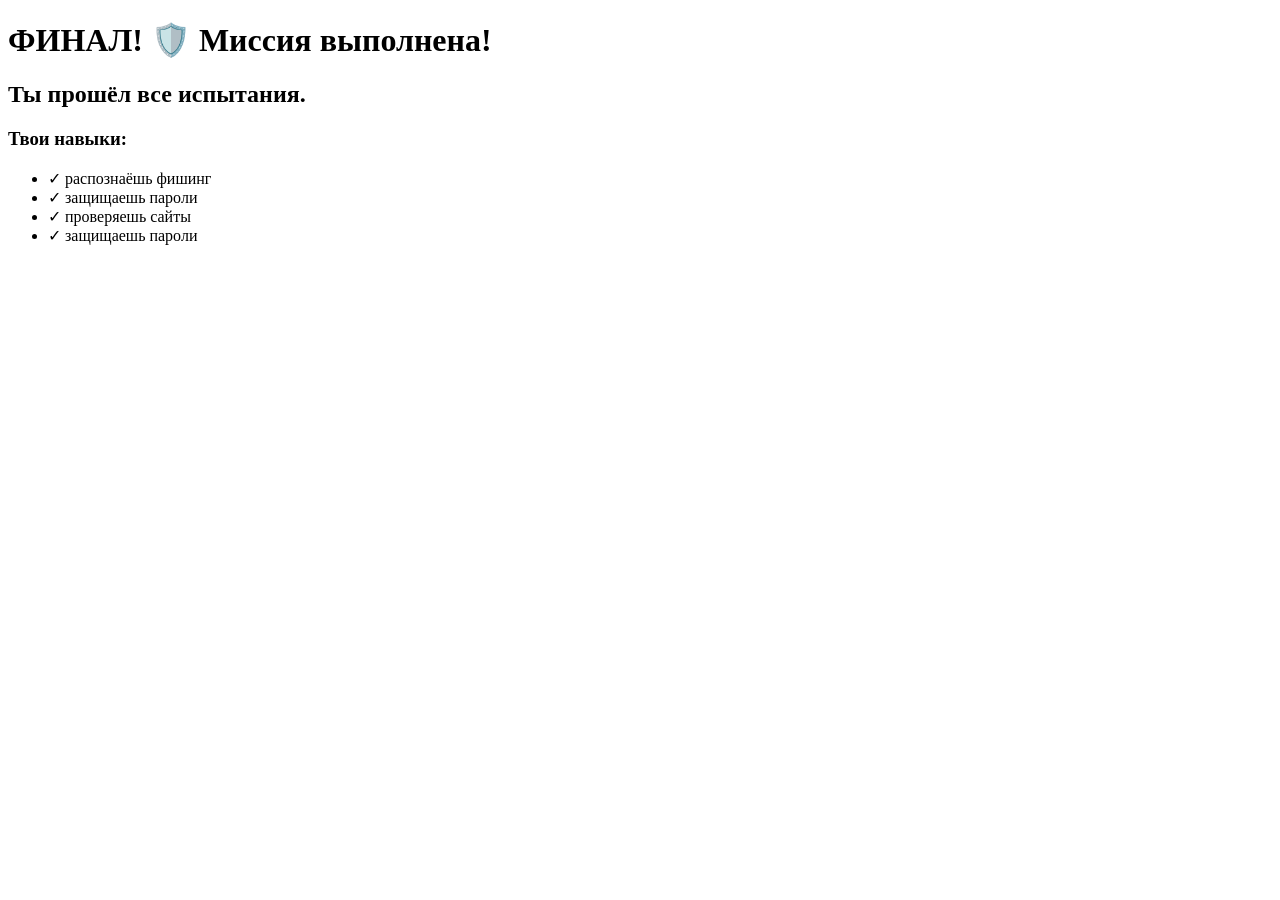
==== final.html @ 3f56449f "Update final.html" ====
<!DOCTYPE html>
<html lang="ru">
<head>
    <meta charset="UTF-8">
    <meta
        name="viewport"
        content="width=device-width, initial-scale=1.0"
    >
    <title>Квиз</title>
    <link
        rel="stylesheet"
        href="css/start.css"
    >
</head>
<body class="dark-theme">
    <div class="start-page">
        <h1 class="title">
            ФИНАЛ! 🛡️ Миссия выполнена!
        </h1>
        <h2>Ты прошёл все испытания.</h2>
        <p>
            <h3>Твои навыки:</h3>
            <ul>
                <li>✓ распознаёшь фишинг</li>
                <li>✓ защищаешь пароли</li>
                <li>✓ проверяешь сайты</li>
                <li>✓ защищаешь пароли</li>
            </ul>
        </p>
        <div id="modalScore">
            
        </div>
    </div>
    <script>
            const user = localStorage.getItem("username") || "Пользователь";

            modalScore.style.display = "flex";
        
            modalScore.innerHTML = `
                <div class="modal-content">
                    <h2>🏁 Квиз завершён</h2>
        
                    <p><b>${user}</b></p>
        
                    <p>✔ Правильных ответов: ${score}</p>
                    <p>❌ Неправильных ответов: ${wrong}</p>
        
                    <h3>
                        Вы набрали ${score} баллов
                    </h3>
        
                    <button id="close">Закрыть</button>
                </div>
            `;
        
            document
                .querySelector("#close")
                .addEventListener("click", () => {
                    modalScore.style.display = "none";
                })
    </script>
</body>
</html>
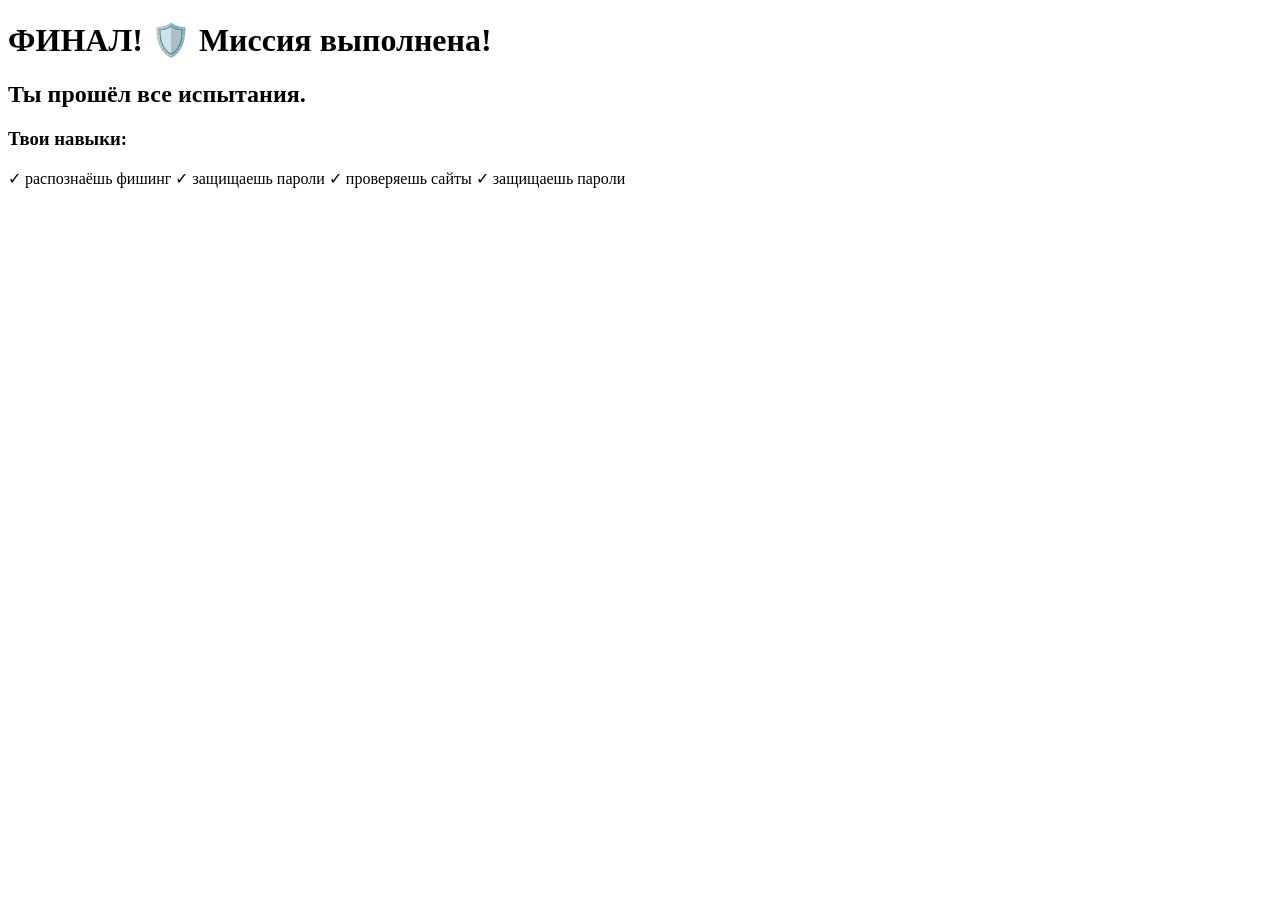
==== commit 6245b1db: "Update final.html" ====
--- a/final.html
+++ b/final.html
@@ -21,45 +21,16 @@
         <h2>Ты прошёл все испытания.</h2>
         <p>
             <h3>Твои навыки:</h3>
-            <ul>
-                <li>✓ распознаёшь фишинг</li>
-                <li>✓ защищаешь пароли</li>
-                <li>✓ проверяешь сайты</li>
-                <li>✓ защищаешь пароли</li>
-            </ul>
+                ✓ распознаёшь фишинг
+                ✓ защищаешь пароли
+                ✓ проверяешь сайты
+                ✓ защищаешь пароли
         </p>
         <div id="modalScore">
             
         </div>
     </div>
-    <script>
-            const user = localStorage.getItem("username") || "Пользователь";
-
-            modalScore.style.display = "flex";
-        
-            modalScore.innerHTML = `
-                <div class="modal-content">
-                    <h2>🏁 Квиз завершён</h2>
-        
-                    <p><b>${user}</b></p>
-        
-                    <p>✔ Правильных ответов: ${score}</p>
-                    <p>❌ Неправильных ответов: ${wrong}</p>
-        
-                    <h3>
-                        Вы набрали ${score} баллов
-                    </h3>
-        
-                    <button id="close">Закрыть</button>
-                </div>
-            `;
-        
-            document
-                .querySelector("#close")
-                .addEventListener("click", () => {
-                    modalScore.style.display = "none";
-                })
-    </script>
+    <script src="js/index.js"></script>    
 </body>
 </html>
 
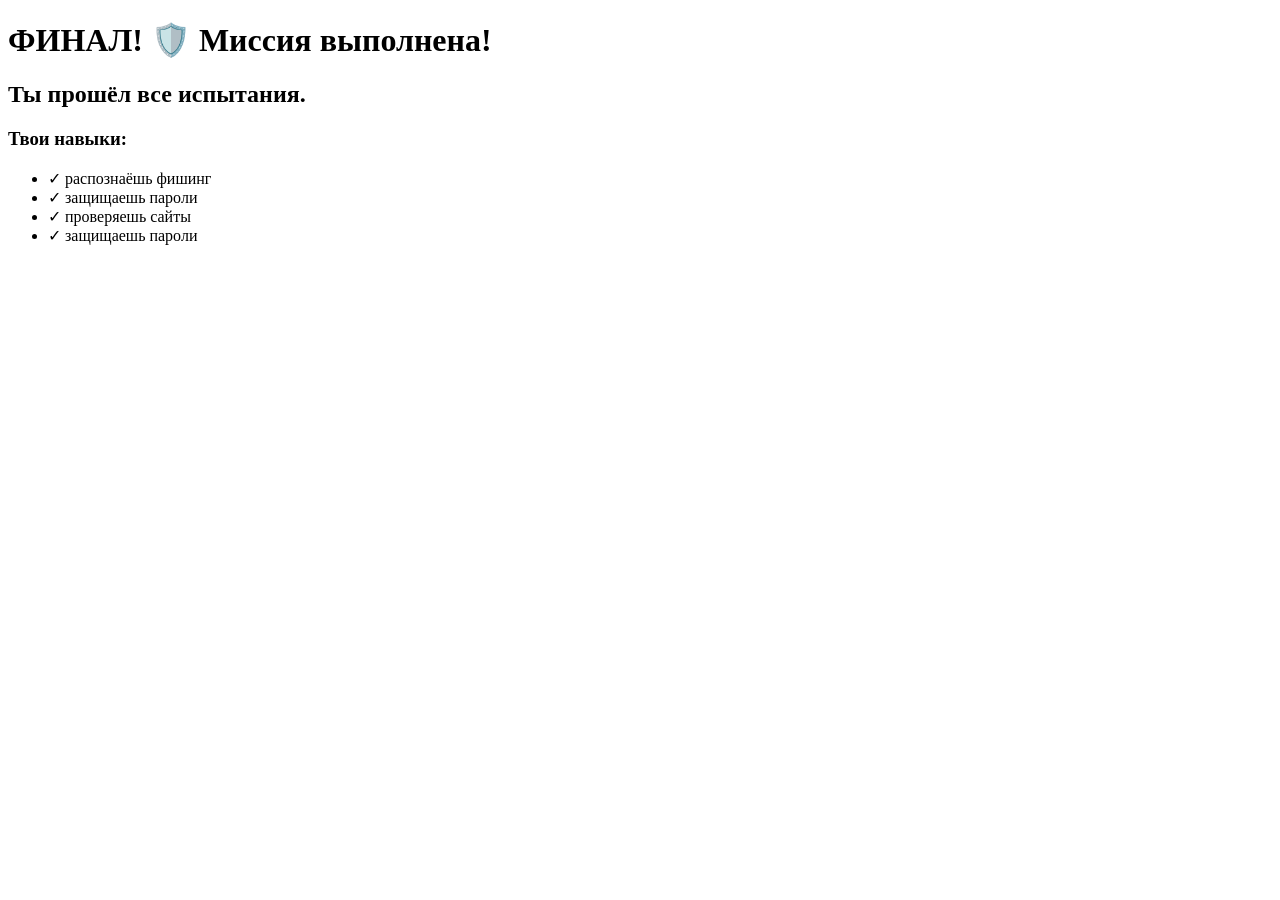
==== commit a49c87a0: "Update final.html" ====
--- a/final.html
+++ b/final.html
@@ -21,16 +21,18 @@
         <h2>Ты прошёл все испытания.</h2>
         <p>
             <h3>Твои навыки:</h3>
-                ✓ распознаёшь фишинг
-                ✓ защищаешь пароли
-                ✓ проверяешь сайты
-                ✓ защищаешь пароли
+            <ul>
+                <li>✓ распознаёшь фишинг</li>
+                <li>✓ защищаешь пароли</li>
+                <li>✓ проверяешь сайты</li>
+                <li>✓ защищаешь пароли</li>
+            </ul>
         </p>
-        <div id="modalScore">
-            
+        <div id="score-content">
+
         </div>
     </div>
-    <script src="js/index.js"></script>    
+    <script src="js/final.js"></script>
 </body>
 </html>
 
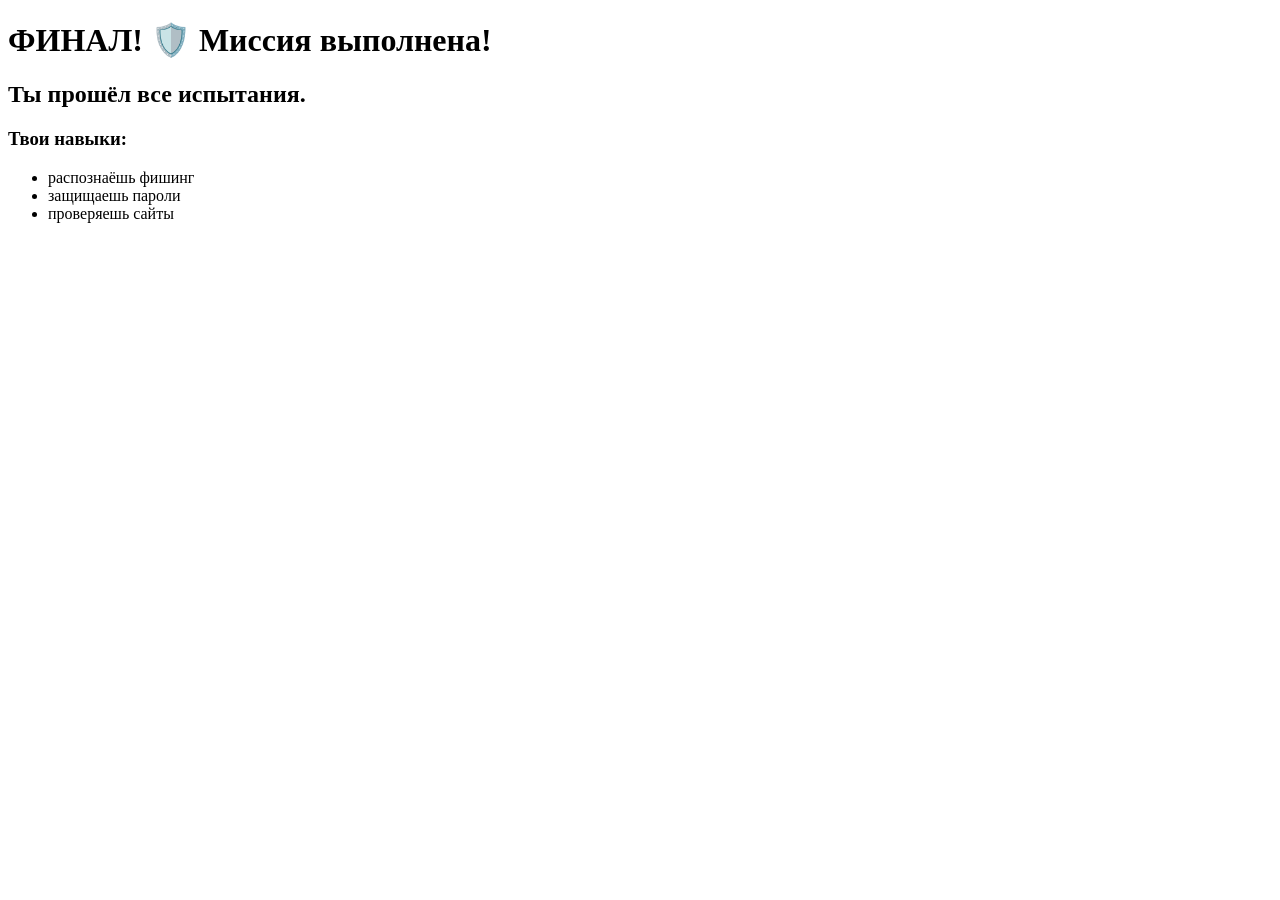
==== commit fde30327: "сделал сисетму очнов" ====
--- a/final.html
+++ b/final.html
@@ -8,30 +8,31 @@
         content="width=device-width, initial-scale=1.0"
     >
     <title>Квиз</title>
-    <link
+    <!-- <link
         rel="stylesheet"
         href="css/start.css"
-    >
+    > -->
+    <link rel="stylesheet" href="css/final.css">
+    <link rel="stylesheet" href="css/confetti.css"
 </head>
 <body class="dark-theme">
-    <div class="start-page">
-        <h1 class="title">
-            ФИНАЛ! 🛡️ Миссия выполнена!
-        </h1>
-        <h2>Ты прошёл все испытания.</h2>
-        <p>
-            <h3>Твои навыки:</h3>
-            <ul>
-                <li>✓ распознаёшь фишинг</li>
-                <li>✓ защищаешь пароли</li>
-                <li>✓ проверяешь сайты</li>
-                <li>✓ защищаешь пароли</li>
-            </ul>
-        </p>
-        <div id="score-content">
+   <div class="start-page">
+    <h1 class="title">ФИНАЛ! 🛡️ Миссия выполнена!</h1>
 
-        </div>
+    <h2>Ты прошёл все испытания.</h2>
+
+    <div class="skills">
+        <h3>Твои навыки:</h3>
+        <ul>
+            <li>распознаёшь фишинг</li>
+            <li>защищаешь пароли</li>
+            <li>проверяешь сайты</li>
+        </ul>
     </div>
+    <div id="score-content"></div>
+</div>
+<div class="confetti-container"></div>
+<script src="js/confetti.js"></script>
     <script src="js/final.js"></script>
 </body>
 </html>
--- a/css/start.css
+++ b/css/start.css
@@ -0,0 +1,166 @@
+
+* {
+    margin: 0;
+    padding: 0;
+    box-sizing: border-box;
+}
+
+body.dark-theme {
+    min-height: 100vh;
+    display: flex;
+
+    justify-content: center;
+
+    align-items: center;
+
+    background:
+        linear-gradient(
+            135deg,
+            #141420,
+            #1b1033
+        );
+
+    font-family: Arial, sans-serif;
+
+    color: white;
+}
+
+.start-page {
+    max-width: 1200px;
+    width: 100%;
+    display: flex;
+    gap: 1rem;
+    justify-content: space-between;
+    background: #1f1b33;
+    padding: 60px;
+    border-radius: 28px;
+    border: 2px solid #8b5cf6;
+    box-shadow:
+        0 0 40px rgba(
+            139,
+            92,
+            246,
+            .35
+        );
+
+}
+
+.title-start {
+    font-size: 60px;
+    font-weight: 800;
+    color: #d8b4fe;
+    line-height: 50px;
+    margin-bottom: 20px;
+}
+
+.left-start-page > p {
+    margin-bottom: 1rem;
+    text-align: left;
+    font-size: 20px;
+    max-width: 450px;
+    font-style: italic;
+    opacity: 0.8;
+}
+
+.inner-title-start {
+    font-size: 45px;
+    font-style: italic;
+    font-family: 'montserrat';
+}
+
+.subtitle {
+    color: #b8b8d0;
+
+    font-size: 18px;
+
+    margin-bottom: 40px;
+}
+
+.start-form {
+    display: flex;
+
+    flex-direction: column;
+
+    gap: 20px;
+}
+
+.start-form input {
+    width: 100%;
+
+    padding: 20px;
+
+    border: 2px solid #6d28d9;
+
+    border-radius: 16px;
+
+    background: #2b2344;
+
+    color: white;
+
+    font-size: 18px;
+
+    outline: none;
+
+    transition: .3s;
+}
+
+.start-form input::placeholder {
+    color: #a8a3c7;
+}
+
+.start-form input:hover {
+    border-color: #8b5cf6;
+}
+
+.start-form input:focus {
+    border-color: #c084fc;
+
+    box-shadow:
+        0 0 18px rgba(
+            192,
+            132,
+            252,
+            .5
+        );
+}
+
+.start-btn {
+    margin-top: 20px;
+
+    padding: 22px;
+
+    border: none;
+
+    border-radius: 18px;
+
+    background: #8b5cf6;
+
+    color: white;
+
+    font-size: 22px;
+
+    font-weight: bold;
+
+    cursor: pointer;
+
+    transition: .3s;
+}
+
+.start-btn:hover {
+    background: #a855f7;
+
+    transform: translateY(-3px);
+
+    box-shadow:
+        0 0 25px rgba(
+            168,
+            85,
+            247,
+            .7
+        );
+}
+
+.start-btn:active {
+    transform: scale(.98);
+}
+
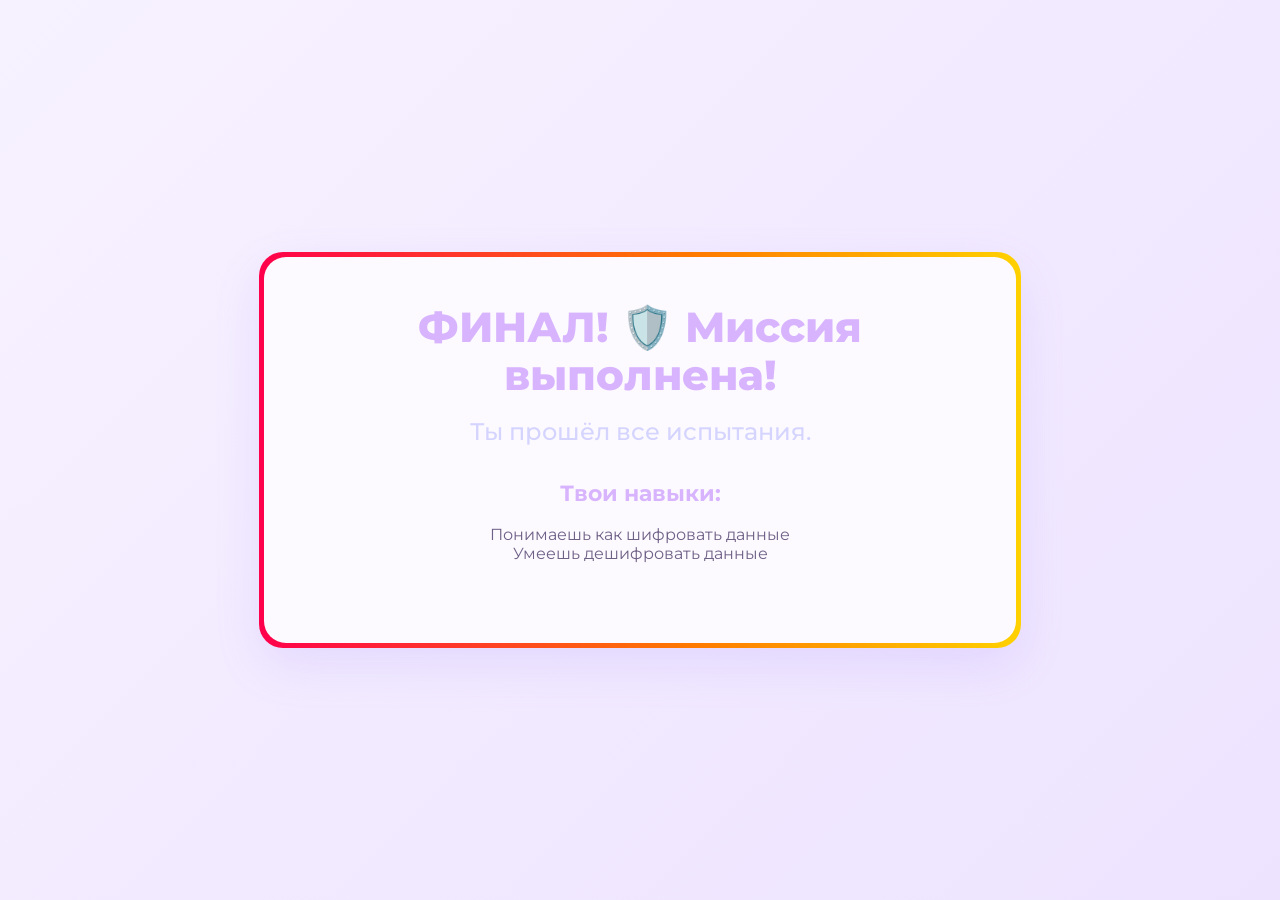
==== commit 3b762154: "Обновление" ====
--- a/final.html
+++ b/final.html
@@ -13,7 +13,7 @@
         href="css/start.css"
     > -->
     <link rel="stylesheet" href="css/final.css">
-    <link rel="stylesheet" href="css/confetti.css"
+    <link rel="stylesheet" href="css/confetti.css">
 </head>
 <body class="dark-theme">
    <div class="start-page">
@@ -24,9 +24,8 @@
     <div class="skills">
         <h3>Твои навыки:</h3>
         <ul>
-            <li>распознаёшь фишинг</li>
-            <li>защищаешь пароли</li>
-            <li>проверяешь сайты</li>
+            <li>Понимаешь как шифровать данные</li>
+            <li>Умеешь дешифровать данные</li>
         </ul>
     </div>
     <div id="score-content"></div>
--- a/css/start.css
+++ b/css/start.css
@@ -13,12 +13,11 @@
 
     align-items: center;
 
-    background:
-        linear-gradient(
-            135deg,
-            #141420,
-            #1b1033
-        );
+background: linear-gradient(
+    135deg,
+    #F7F2FF,
+    #EDE3FF
+);
 
     font-family: Arial, sans-serif;
 
@@ -31,17 +30,13 @@
     display: flex;
     gap: 1rem;
     justify-content: space-between;
-    background: #1f1b33;
+    background: #FCFAFF;
     padding: 60px;
     border-radius: 28px;
-    border: 2px solid #8b5cf6;
+    border: 2px solid #DCCBFF;
     box-shadow:
-        0 0 40px rgba(
-            139,
-            92,
-            246,
-            .35
-        );
+        0 18px 45px
+        rgba(167, 139, 250, .18);
 
 }
 
@@ -60,6 +55,7 @@
     max-width: 450px;
     font-style: italic;
     opacity: 0.8;
+    color:#4C3A69;
 }
 
 .inner-title-start {
@@ -69,7 +65,7 @@
 }
 
 .subtitle {
-    color: #b8b8d0;
+    color: #10109b;
 
     font-size: 18px;
 
@@ -89,13 +85,13 @@
 
     padding: 20px;
 
-    border: 2px solid #6d28d9;
+    border: 2px solid #DCCBFF;
 
     border-radius: 16px;
 
-    background: #2b2344;
+    background: #ebe5ff;
 
-    color: white;
+    color: #8749a1;
 
     font-size: 18px;
 
@@ -133,7 +129,7 @@
 
     border-radius: 18px;
 
-    background: #8b5cf6;
+    background: #cab3ff;
 
     color: white;
 
--- a/css/final.css
+++ b/css/final.css
@@ -0,0 +1,302 @@
+@import url('https://fonts.googleapis.com/css2?family=Montserrat:wght@400;500;700;800&display=swap');
+
+* {
+    margin: 0;
+    padding: 0;
+    box-sizing: border-box;
+
+    font-family: "Montserrat", sans-serif;
+}
+
+body.dark-theme {
+    min-height: 100vh;
+
+    padding: 24px;
+
+    display: flex;
+
+    justify-content: center;
+
+    align-items: center;
+    background: linear-gradient(
+        135deg,
+        #F7F2FF,
+        #EDE3FF
+    );
+
+    color: white;
+}
+
+.start-page {
+    position: relative;
+    z-index: 1;
+}
+
+/* RGB-рамка */
+.start-page::before {
+    content: "";
+    position: absolute;
+    inset: -3px;
+    border-radius: 24px;
+
+    background: linear-gradient(
+        90deg,
+        #ff004c,
+        #ff7a00,
+        #ffee00,
+        #00ff88,
+        #00c3ff,
+        #7a00ff,
+        #ff00ea,
+        #ff004c
+    );
+
+    background-size: 400% 400%;
+    animation: rgb-border 10s linear infinite;
+
+    z-index: -1;
+}
+
+/* внутренняя заливка */
+.start-page::after {
+    content: "";
+    position: absolute;
+    inset: 2px;
+
+    background: #FCFAFF;
+    border-radius: 22px;
+
+    z-index: -1;
+}
+
+/* анимация перелива */
+@keyframes rgb-border {
+    0% {
+        background-position: 0% 50%;
+    }
+    100% {
+        background-position: 400% 50%;
+    }
+}
+/* Главная карточка */
+ul {
+    list-style: none;
+}
+ul > li {
+    color: #4C3A69;
+        opacity: 0.8;
+}
+.start-page {
+    width: 100%;
+
+    max-width: 760px;
+
+    background: #FCFAFF;
+
+    border: 2px solid #DCCBFF;
+
+    border-radius: 28px;
+
+    padding: 48px;
+
+    box-shadow:
+        0 18px 45px
+        rgba(167, 139, 250, .18);
+
+
+    text-align: center;
+}
+
+/* Заголовок */
+
+.title {
+    color: #d8b4fe;
+
+    font-size: 42px;
+
+    font-weight: 800;
+
+    margin-bottom: 18px;
+
+    line-height: 1.15;
+}
+
+.start-page h2 {
+    color: #d4d4ff;
+
+    font-size: 24px;
+
+    font-weight: 500;
+
+    margin-bottom: 34px;
+}
+
+/* Блок навыков */
+
+.start-page p {
+    background: rgba(139, 92, 246, .08);
+
+    border: 1px solid rgba(216, 180, 254, .2);
+
+    border-radius: 18px;
+
+    padding: 28px;
+
+    line-height: 2;
+
+    font-size: 18px;
+
+    color: #ece8ff;
+}
+
+.start-page h3 {
+    color: #d8b4fe;
+
+    font-size: 22px;
+
+    margin-bottom: 18px;
+}
+
+/* Результаты */
+
+#score-content {
+    margin-top: 34px;
+}
+
+/* Карточка результатов */
+
+.score-content {
+    background:
+        linear-gradient(
+            180deg,
+            rgba(139, 92, 246, .12),
+            rgba(139, 92, 246, .05)
+        );
+
+    border: 1px solid rgba(216, 180, 254, .25);
+
+    border-radius: 20px;
+
+    padding: 28px;
+
+    text-align: left;
+}
+
+.score-content h2 {
+    text-align: center;
+
+    color: #4C3A69;
+    opacity: 0.8;
+    margin-bottom: 24px;
+
+    font-size: 28px;
+}
+
+.score-content p {
+    background: none;
+
+    border: none;
+
+    padding: 0; 
+    color: #4C3A69;
+    opacity: 0.8;
+    margin-bottom: 14px;
+
+    line-height: 1.6;
+
+    font-size: 18px;
+}
+
+.score-content > h1 {
+    color: #d8b4fe;
+    
+}
+/* ====================== */
+/* Планшеты */
+/* ====================== */
+
+@media (max-width: 768px) {
+
+    body.dark-theme {
+        padding: 18px;
+
+        align-items: flex-start;
+    }
+
+    .start-page {
+        padding: 32px 24px;
+
+        border-radius: 22px;
+    }
+
+    .title {
+        font-size: 32px;
+    }
+
+    .start-page h2 {
+        font-size: 20px;
+
+        margin-bottom: 26px;
+    }
+
+    .start-page h3 {
+        font-size: 20px;
+    }
+
+    .start-page p {
+        font-size: 17px;
+
+        padding: 22px;
+
+        line-height: 1.8;
+    }
+
+    .score-content {
+        padding: 22px;
+    }
+
+    .score-content h2 {
+        font-size: 24px;
+    }
+
+}
+
+/* ====================== */
+/* iPhone */
+/* ====================== */
+
+@media (max-width: 430px) {
+
+    /* последний блок с текстом (наша цель — плотность) */
+    .start-page h2,
+    .start-page h3 {
+        margin-bottom: 6px;
+        line-height: 1.2;
+    }
+
+    .start-page p {
+        margin-top: 6px;
+        margin-bottom: 8px;
+        line-height: 1.3;
+        padding: 10px;
+    }
+
+    .skills {
+        margin-top: 10px;
+    }
+
+    .skills h3 {
+        margin-bottom: 6px;
+    }
+
+    .skills ul {
+        margin: 0;
+        padding: 0;
+    }
+
+    .skills li {
+        margin-bottom: 4px;
+        line-height: 1.25;
+    }
+
+}
